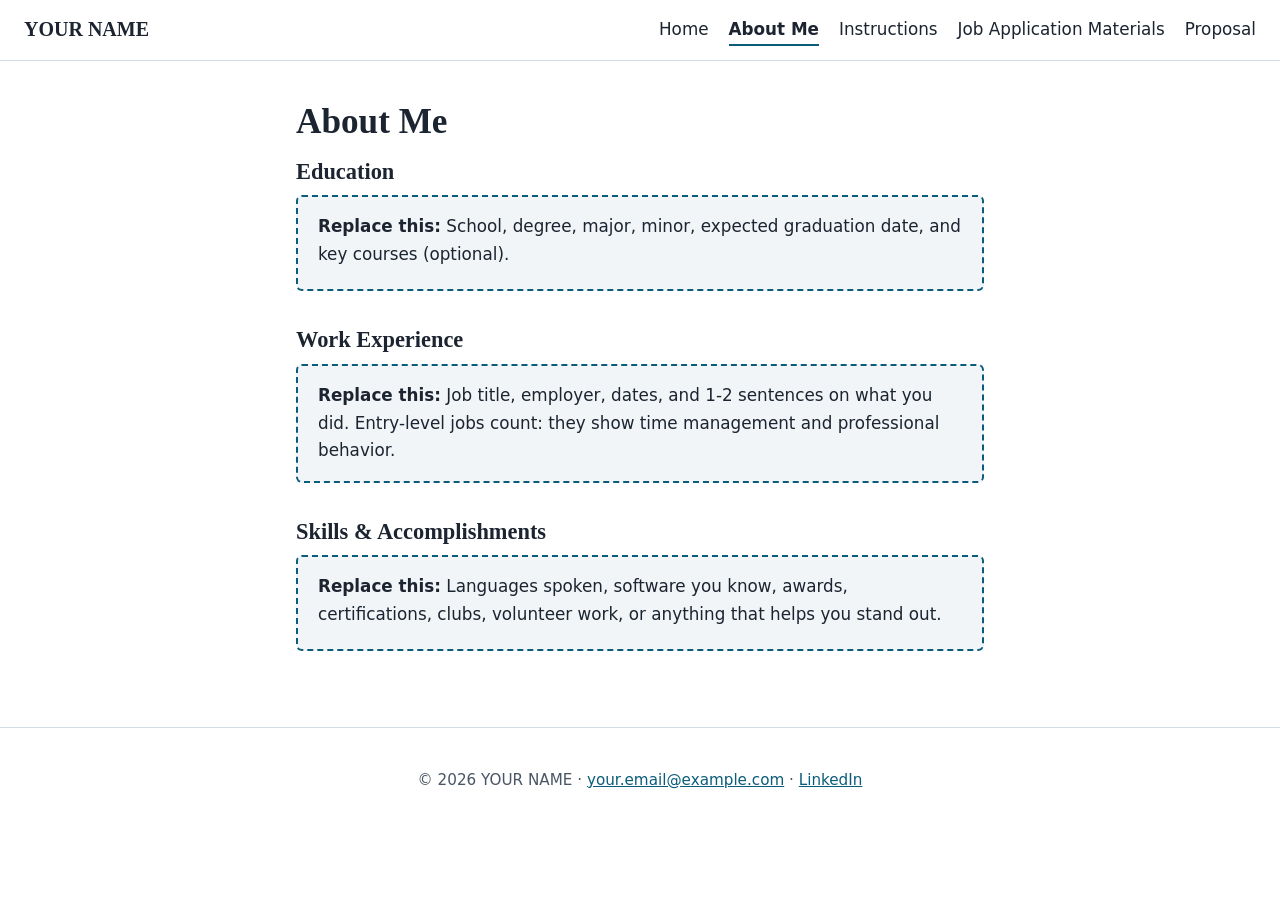
==== about.html @ d30b9611 "Add files via upload" ====
<!DOCTYPE html>
<html lang="en">
<head>
<meta charset="utf-8">
<meta name="viewport" content="width=device-width, initial-scale=1">
<title>About Me | YOUR NAME</title>
<link rel="stylesheet" href="style.css">
</head>
<body>
<header class="site-header">
  <a class="site-name" href="index.html">YOUR NAME</a>
  <nav aria-label="Main"><ul><li><a href="index.html">Home</a></li><li><a href="about.html" aria-current="page">About Me</a></li><li><a href="instructions.html">Instructions</a></li><li><a href="job-materials.html">Job Application Materials</a></li><li><a href="proposal.html">Proposal</a></li></ul></nav>
</header>
<main>
<h1>About Me</h1>
<section>
  <h2>Education</h2>
  <div class="placeholder"><strong>Replace this:</strong> School, degree, major, minor, expected graduation date, and key courses (optional).</div>
</section>
<section>
  <h2>Work Experience</h2>
  <div class="placeholder"><strong>Replace this:</strong> Job title, employer, dates, and 1-2 sentences on what you did. Entry-level jobs count: they show time management and professional behavior.</div>
</section>
<section>
  <h2>Skills &amp; Accomplishments</h2>
  <div class="placeholder"><strong>Replace this:</strong> Languages spoken, software you know, awards, certifications, clubs, volunteer work, or anything that helps you stand out.</div>
</section>
</main>
<footer>
  <p>&copy; 2026 YOUR NAME &middot; <a href="mailto:your.email@example.com">your.email@example.com</a> &middot; <a href="#">LinkedIn</a></p>
</footer>
</body>
</html>
---- style.css ----
:root{
  --bg:#ffffff;
  --text:#1b2430;
  --muted:#4a5565;
  --accent:#0b5c7a;
  --line:#d5dbe3;
  --tint:#f1f5f8;
}
*{box-sizing:border-box}
body{margin:0;background:var(--bg);color:var(--text);font:1.05rem/1.65 system-ui,-apple-system,"Segoe UI",Roboto,sans-serif}
h1,h2{font-family:Georgia,"Times New Roman",serif;line-height:1.2;font-weight:700}
h1{font-size:2.2rem;margin:0 0 1rem}
h2{font-size:1.4rem;margin:0 0 .6rem}
a{color:var(--accent)}
a:focus-visible{outline:3px solid var(--accent);outline-offset:2px}
.site-header{display:flex;flex-wrap:wrap;align-items:center;justify-content:space-between;gap:.75rem 2rem;padding:1rem 1.5rem;border-bottom:1px solid var(--line)}
.site-name{font:700 1.25rem Georgia,serif;color:var(--text);text-decoration:none}
nav ul{display:flex;flex-wrap:wrap;gap:.25rem 1.25rem;list-style:none;margin:0;padding:0}
nav a{color:var(--text);text-decoration:none;padding:.3rem 0;border-bottom:2px solid transparent}
nav a:hover{border-bottom-color:var(--line)}
nav a[aria-current="page"]{border-bottom-color:var(--accent);font-weight:600}
main{max-width:46rem;margin:0 auto;padding:2.5rem 1.5rem}
section{margin:0 0 2.25rem}
.hero{padding:1rem 0 1.5rem}
.hero h1{font-size:2.8rem;margin-bottom:.5rem}
.tagline{font-size:1.2rem;color:var(--muted);margin:0}
.link-list{padding-left:1.2rem}
.link-list li{margin-bottom:.4rem}
.placeholder{background:var(--tint);border:2px dashed var(--accent);border-radius:6px;padding:1rem 1.25rem;color:var(--text);min-height:6rem}
iframe,img{max-width:100%}
footer{border-top:1px solid var(--line);padding:1.5rem;text-align:center;color:var(--muted);font-size:.95rem}
@media (max-width:600px){h1{font-size:1.8rem}.hero h1{font-size:2.2rem}}
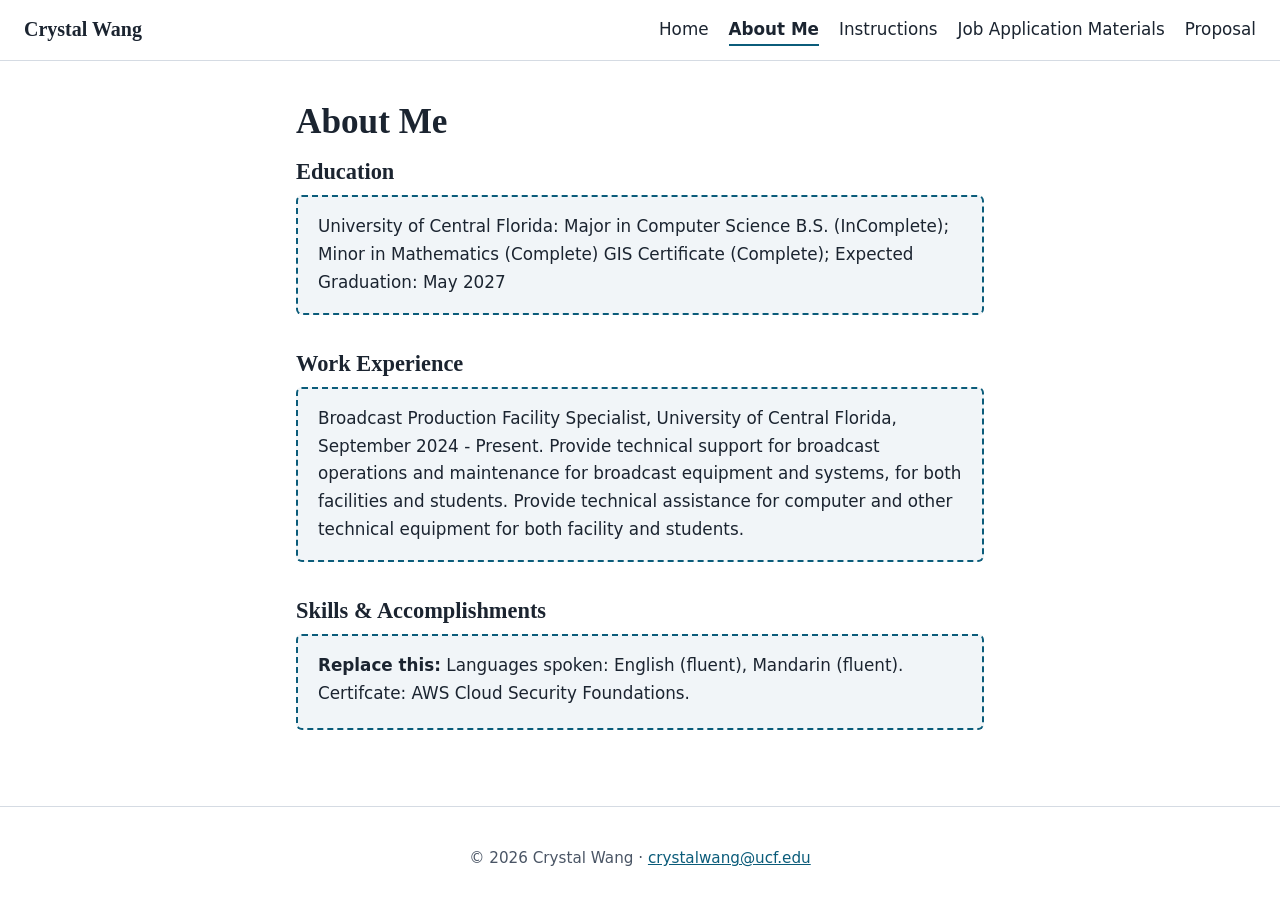
==== commit 3a51ac79: "Minor Update" ====
--- a/about.html
+++ b/about.html
@@ -3,31 +3,33 @@
 <head>
 <meta charset="utf-8">
 <meta name="viewport" content="width=device-width, initial-scale=1">
-<title>About Me | YOUR NAME</title>
+<title>About Me | Crystal Wang</title>
 <link rel="stylesheet" href="style.css">
 </head>
 <body>
 <header class="site-header">
-  <a class="site-name" href="index.html">YOUR NAME</a>
+  <a class="site-name" href="index.html">Crystal Wang</a>
   <nav aria-label="Main"><ul><li><a href="index.html">Home</a></li><li><a href="about.html" aria-current="page">About Me</a></li><li><a href="instructions.html">Instructions</a></li><li><a href="job-materials.html">Job Application Materials</a></li><li><a href="proposal.html">Proposal</a></li></ul></nav>
 </header>
 <main>
 <h1>About Me</h1>
 <section>
   <h2>Education</h2>
-  <div class="placeholder"><strong>Replace this:</strong> School, degree, major, minor, expected graduation date, and key courses (optional).</div>
+  <div class="placeholder"> University of Central Florida: Major in Computer Science B.S. (InComplete); Minor in Mathematics (Complete)
+GIS Certificate (Complete); Expected Graduation: May 2027 </div>
 </section>
 <section>
   <h2>Work Experience</h2>
-  <div class="placeholder"><strong>Replace this:</strong> Job title, employer, dates, and 1-2 sentences on what you did. Entry-level jobs count: they show time management and professional behavior.</div>
+  <div class="placeholder"> Broadcast Production Facility Specialist, University of Central Florida, September 2024 - Present. Provide technical support for broadcast operations and maintenance for broadcast equipment and systems, for both facilities and students. Provide technical assistance for computer and other technical equipment for both facility and students.</div>
 </section>
 <section>
   <h2>Skills &amp; Accomplishments</h2>
-  <div class="placeholder"><strong>Replace this:</strong> Languages spoken, software you know, awards, certifications, clubs, volunteer work, or anything that helps you stand out.</div>
+  <div class="placeholder"><strong>Replace this:</strong> Languages spoken: English (fluent), Mandarin (fluent). Certifcate: AWS Cloud Security
+Foundations. </div>
 </section>
 </main>
 <footer>
-  <p>&copy; 2026 YOUR NAME &middot; <a href="mailto:your.email@example.com">your.email@example.com</a> &middot; <a href="#">LinkedIn</a></p>
+  <p>&copy; 2026 Crystal Wang &middot; <a href="mailto:crystalwang@ucf.edu">crystalwang@ucf.edu</a></p>
 </footer>
 </body>
 </html>
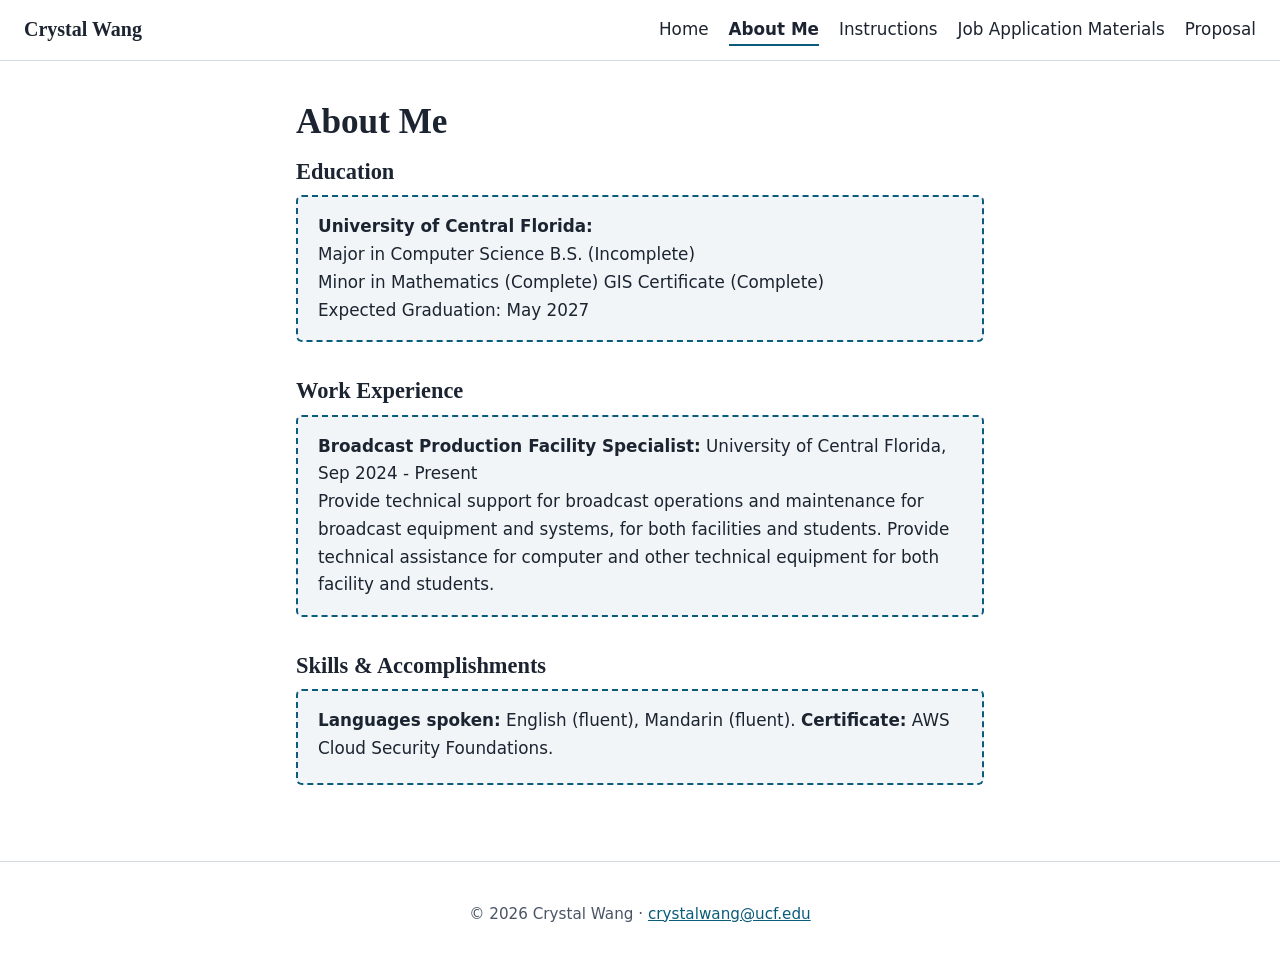
==== commit 411bf08d: "Update About Page" ====
--- a/about.html
+++ b/about.html
@@ -15,16 +15,16 @@
 <h1>About Me</h1>
 <section>
   <h2>Education</h2>
-  <div class="placeholder"> University of Central Florida: Major in Computer Science B.S. (InComplete); Minor in Mathematics (Complete)
-GIS Certificate (Complete); Expected Graduation: May 2027 </div>
+  <div class="placeholder"> <strong>University of Central Florida:</strong><br>Major in Computer Science B.S. (Incomplete)<br>Minor in Mathematics (Complete)
+GIS Certificate (Complete)<br>Expected Graduation: May 2027</div>
 </section>
 <section>
   <h2>Work Experience</h2>
-  <div class="placeholder"> Broadcast Production Facility Specialist, University of Central Florida, September 2024 - Present. Provide technical support for broadcast operations and maintenance for broadcast equipment and systems, for both facilities and students. Provide technical assistance for computer and other technical equipment for both facility and students.</div>
+  <div class="placeholder"> <strong>Broadcast Production Facility Specialist:</strong> University of Central Florida, Sep 2024 - Present<br>Provide technical support for broadcast operations and maintenance for broadcast equipment and systems, for both facilities and students. Provide technical assistance for computer and other technical equipment for both facility and students.</div>
 </section>
 <section>
   <h2>Skills &amp; Accomplishments</h2>
-  <div class="placeholder"><strong>Replace this:</strong> Languages spoken: English (fluent), Mandarin (fluent). Certifcate: AWS Cloud Security
+  <div class="placeholder"><strong>Languages spoken:</strong> English (fluent), Mandarin (fluent). <strong>Certificate:</strong> AWS Cloud Security
 Foundations. </div>
 </section>
 </main>
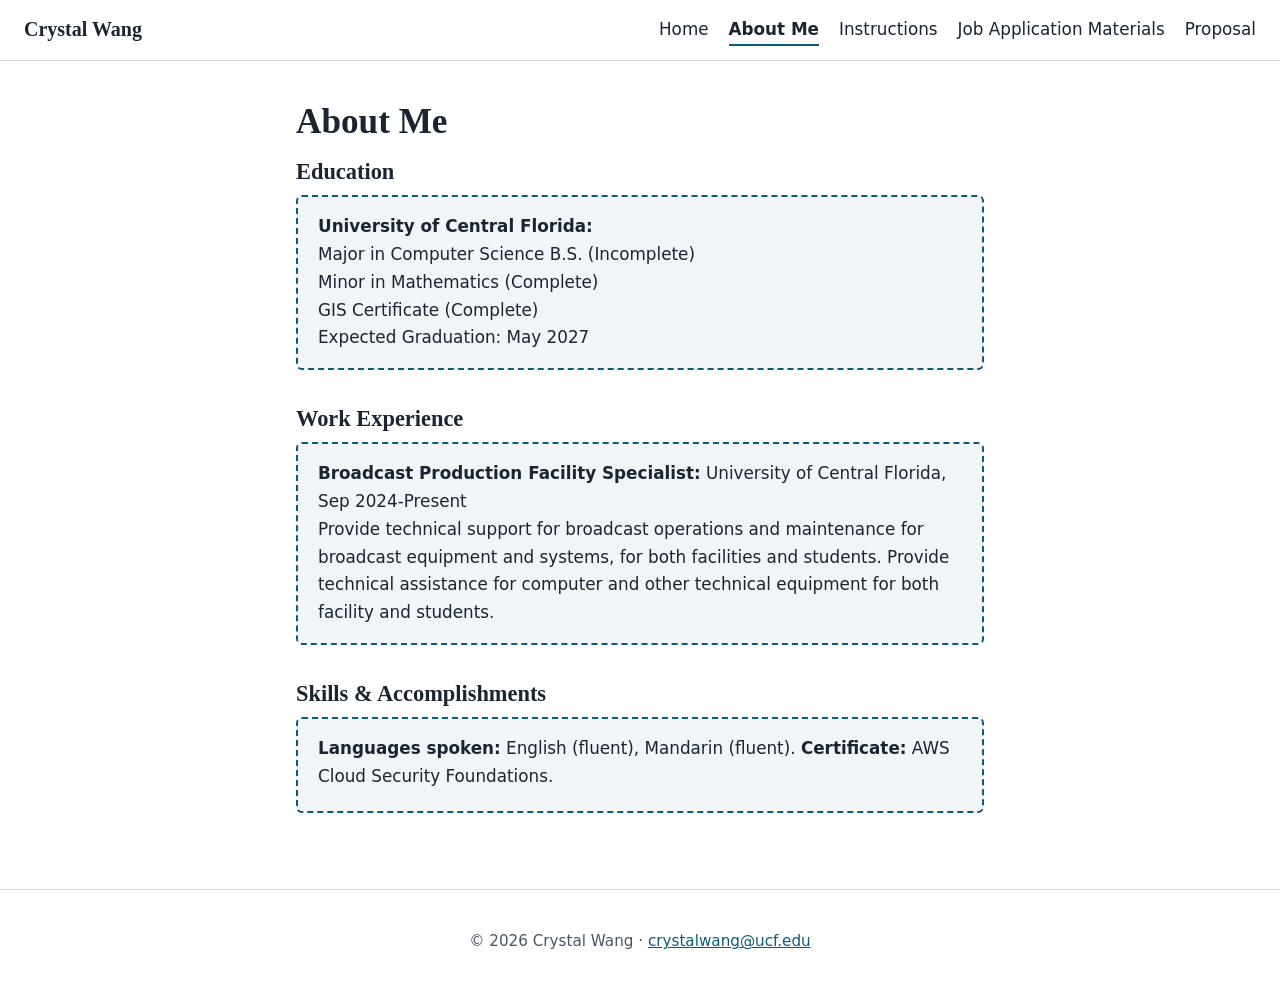
==== commit 0f442ad3: "Spacing Change" ====
--- a/about.html
+++ b/about.html
@@ -15,12 +15,12 @@
 <h1>About Me</h1>
 <section>
   <h2>Education</h2>
-  <div class="placeholder"> <strong>University of Central Florida:</strong><br>Major in Computer Science B.S. (Incomplete)<br>Minor in Mathematics (Complete)
+  <div class="placeholder"> <strong>University of Central Florida:</strong><br>Major in Computer Science B.S. (Incomplete)<br>Minor in Mathematics (Complete)<br>
 GIS Certificate (Complete)<br>Expected Graduation: May 2027</div>
 </section>
 <section>
   <h2>Work Experience</h2>
-  <div class="placeholder"> <strong>Broadcast Production Facility Specialist:</strong> University of Central Florida, Sep 2024 - Present<br>Provide technical support for broadcast operations and maintenance for broadcast equipment and systems, for both facilities and students. Provide technical assistance for computer and other technical equipment for both facility and students.</div>
+  <div class="placeholder"> <strong>Broadcast Production Facility Specialist:</strong> University of Central Florida, Sep 2024-Present<br>Provide technical support for broadcast operations and maintenance for broadcast equipment and systems, for both facilities and students. Provide technical assistance for computer and other technical equipment for both facility and students.</div>
 </section>
 <section>
   <h2>Skills &amp; Accomplishments</h2>
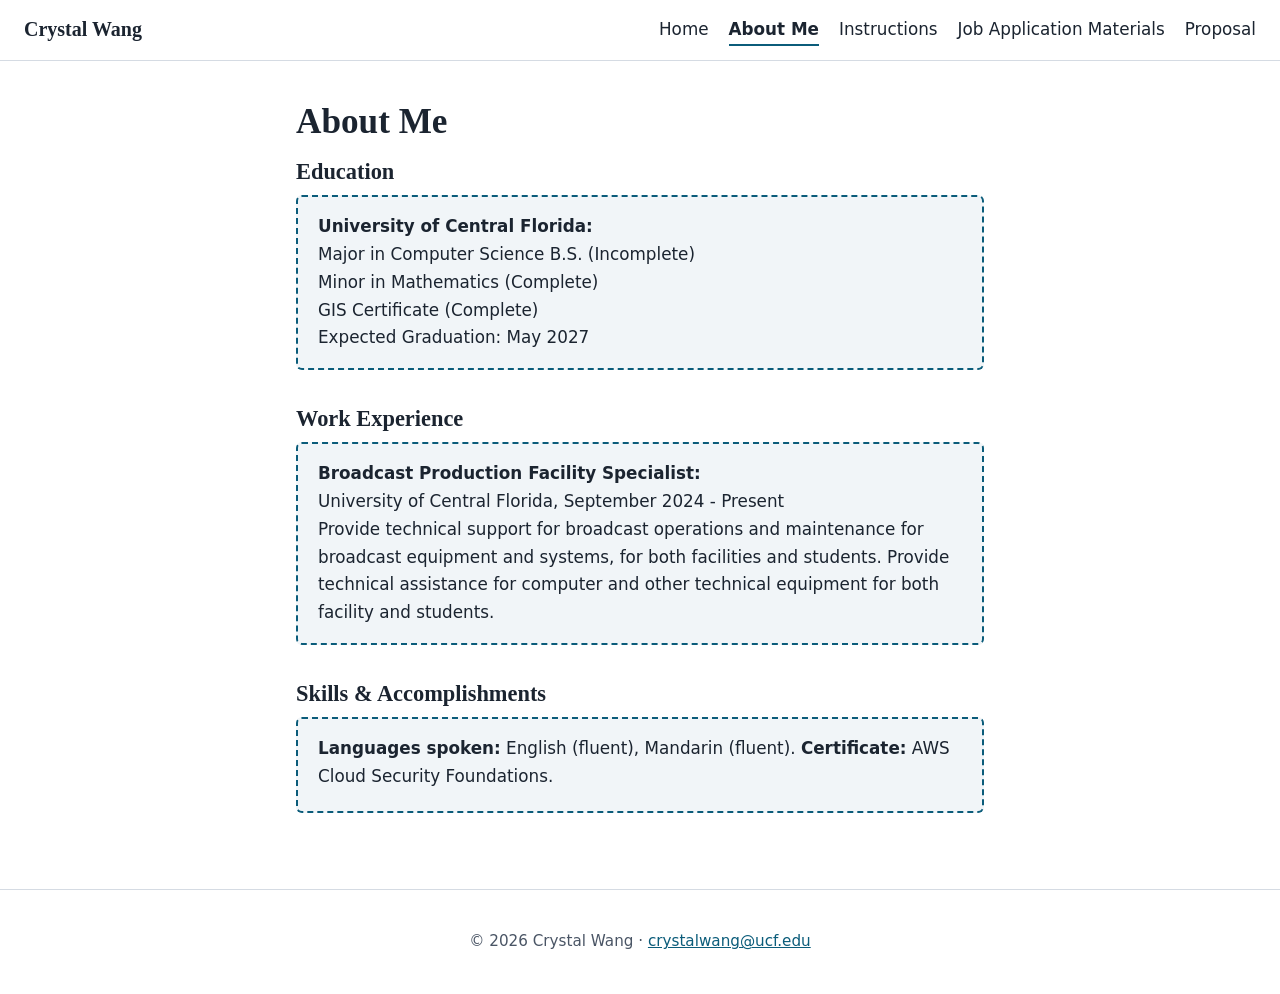
==== commit e0cf77b8: "Add a line break" ====
--- a/about.html
+++ b/about.html
@@ -20,7 +20,7 @@
 </section>
 <section>
   <h2>Work Experience</h2>
-  <div class="placeholder"> <strong>Broadcast Production Facility Specialist:</strong> University of Central Florida, Sep 2024-Present<br>Provide technical support for broadcast operations and maintenance for broadcast equipment and systems, for both facilities and students. Provide technical assistance for computer and other technical equipment for both facility and students.</div>
+  <div class="placeholder"> <strong>Broadcast Production Facility Specialist:</strong> <br> University of Central Florida, September 2024 - Present<br>Provide technical support for broadcast operations and maintenance for broadcast equipment and systems, for both facilities and students. Provide technical assistance for computer and other technical equipment for both facility and students.</div>
 </section>
 <section>
   <h2>Skills &amp; Accomplishments</h2>
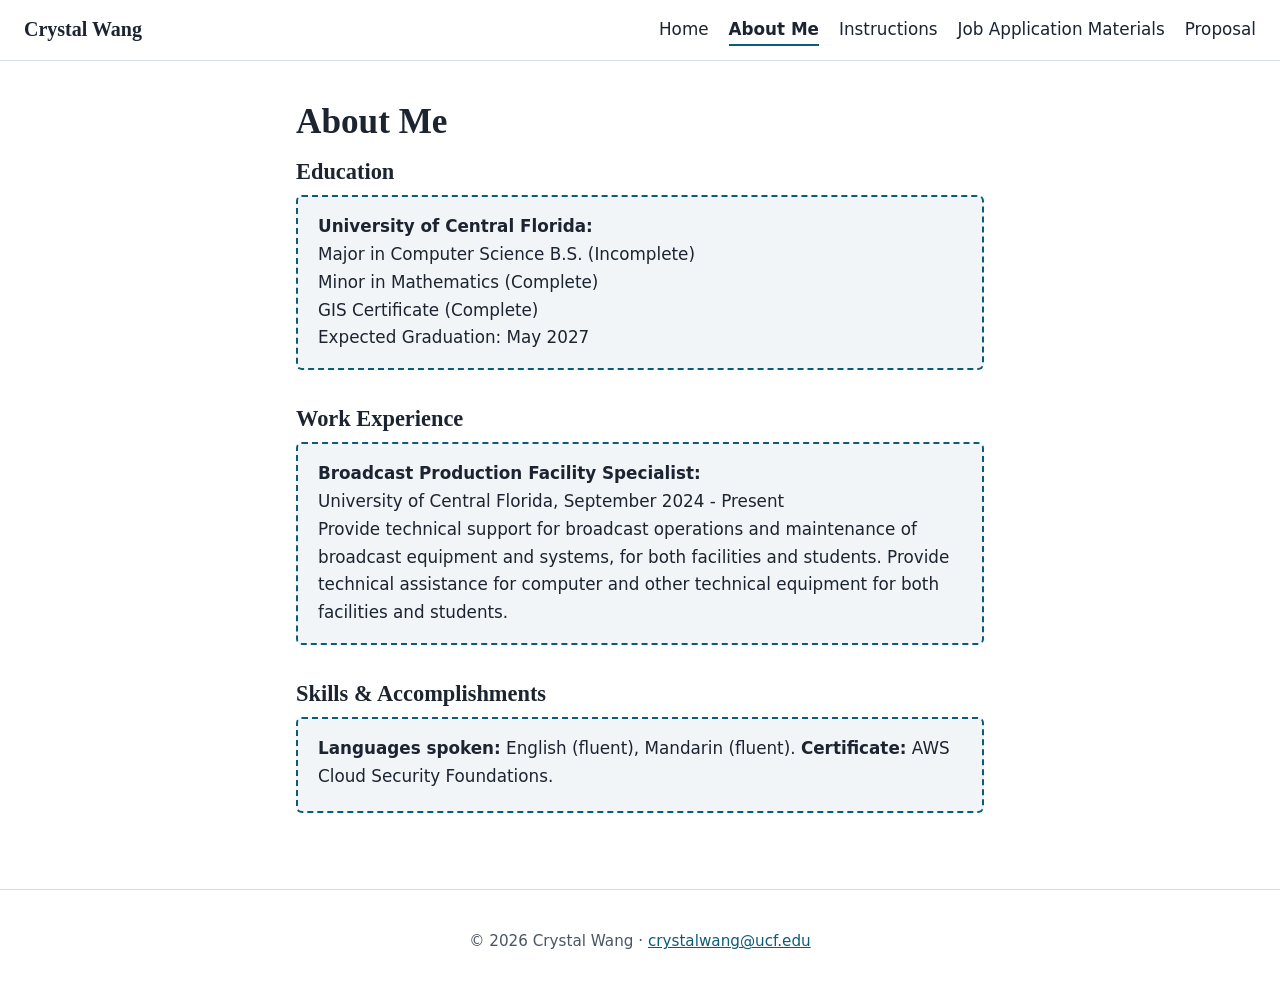
==== commit 5843fc21: "Grammer change" ====
--- a/about.html
+++ b/about.html
@@ -20,7 +20,7 @@
 </section>
 <section>
   <h2>Work Experience</h2>
-  <div class="placeholder"> <strong>Broadcast Production Facility Specialist:</strong> <br> University of Central Florida, September 2024 - Present<br>Provide technical support for broadcast operations and maintenance for broadcast equipment and systems, for both facilities and students. Provide technical assistance for computer and other technical equipment for both facility and students.</div>
+  <div class="placeholder"> <strong>Broadcast Production Facility Specialist:</strong> <br> University of Central Florida, September 2024 - Present<br>Provide technical support for broadcast operations and maintenance of broadcast equipment and systems, for both facilities and students. Provide technical assistance for computer and other technical equipment for both facilities and students.</div>
 </section>
 <section>
   <h2>Skills &amp; Accomplishments</h2>
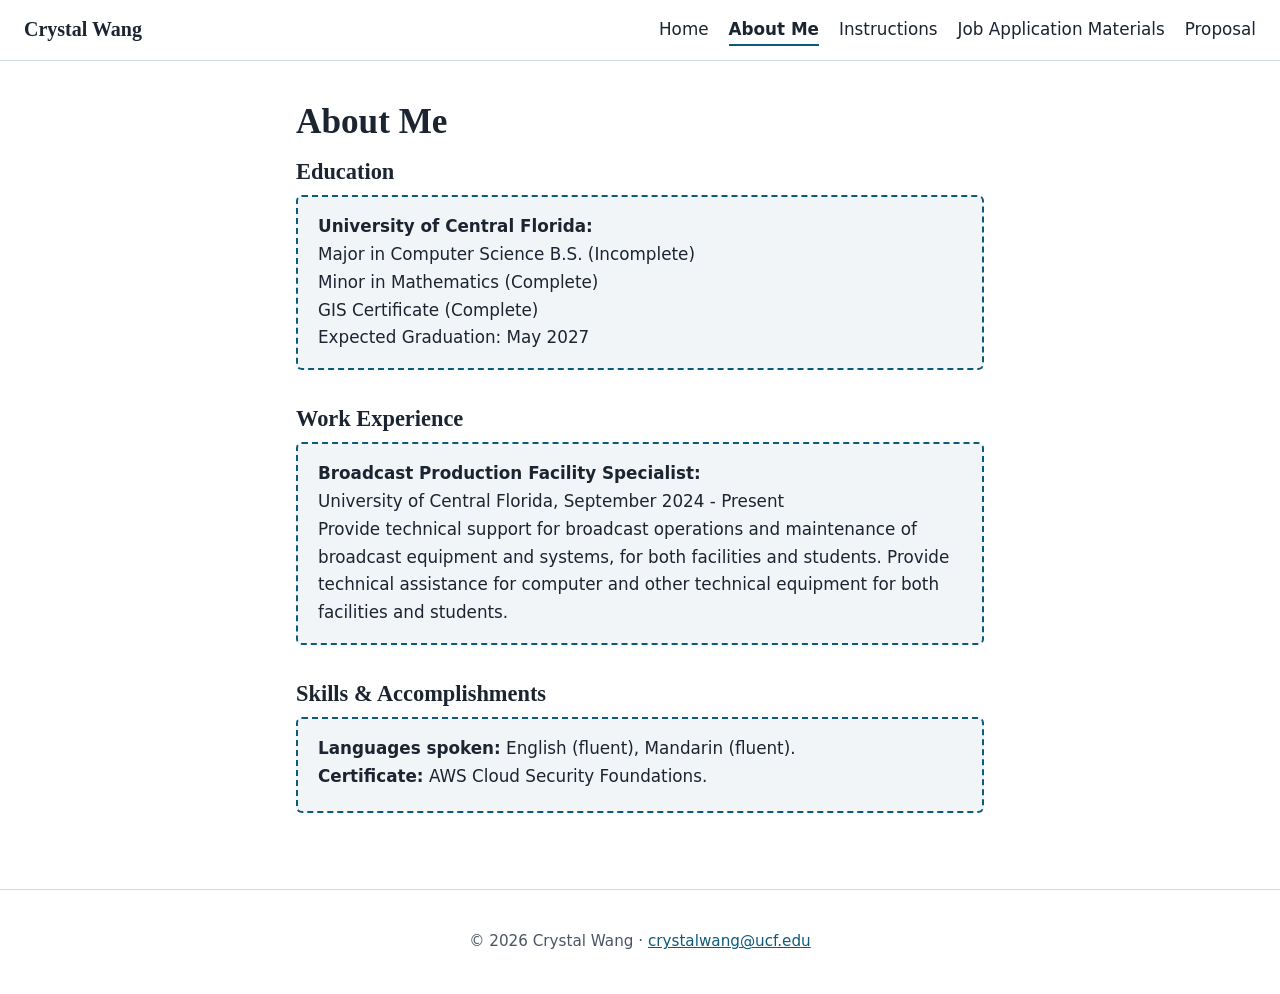
==== commit 946d854e: "Line break" ====
--- a/about.html
+++ b/about.html
@@ -24,7 +24,7 @@
 </section>
 <section>
   <h2>Skills &amp; Accomplishments</h2>
-  <div class="placeholder"><strong>Languages spoken:</strong> English (fluent), Mandarin (fluent). <strong>Certificate:</strong> AWS Cloud Security
+  <div class="placeholder"><strong>Languages spoken:</strong> English (fluent), Mandarin (fluent). <strong><br>Certificate:</strong> AWS Cloud Security
 Foundations. </div>
 </section>
 </main>
